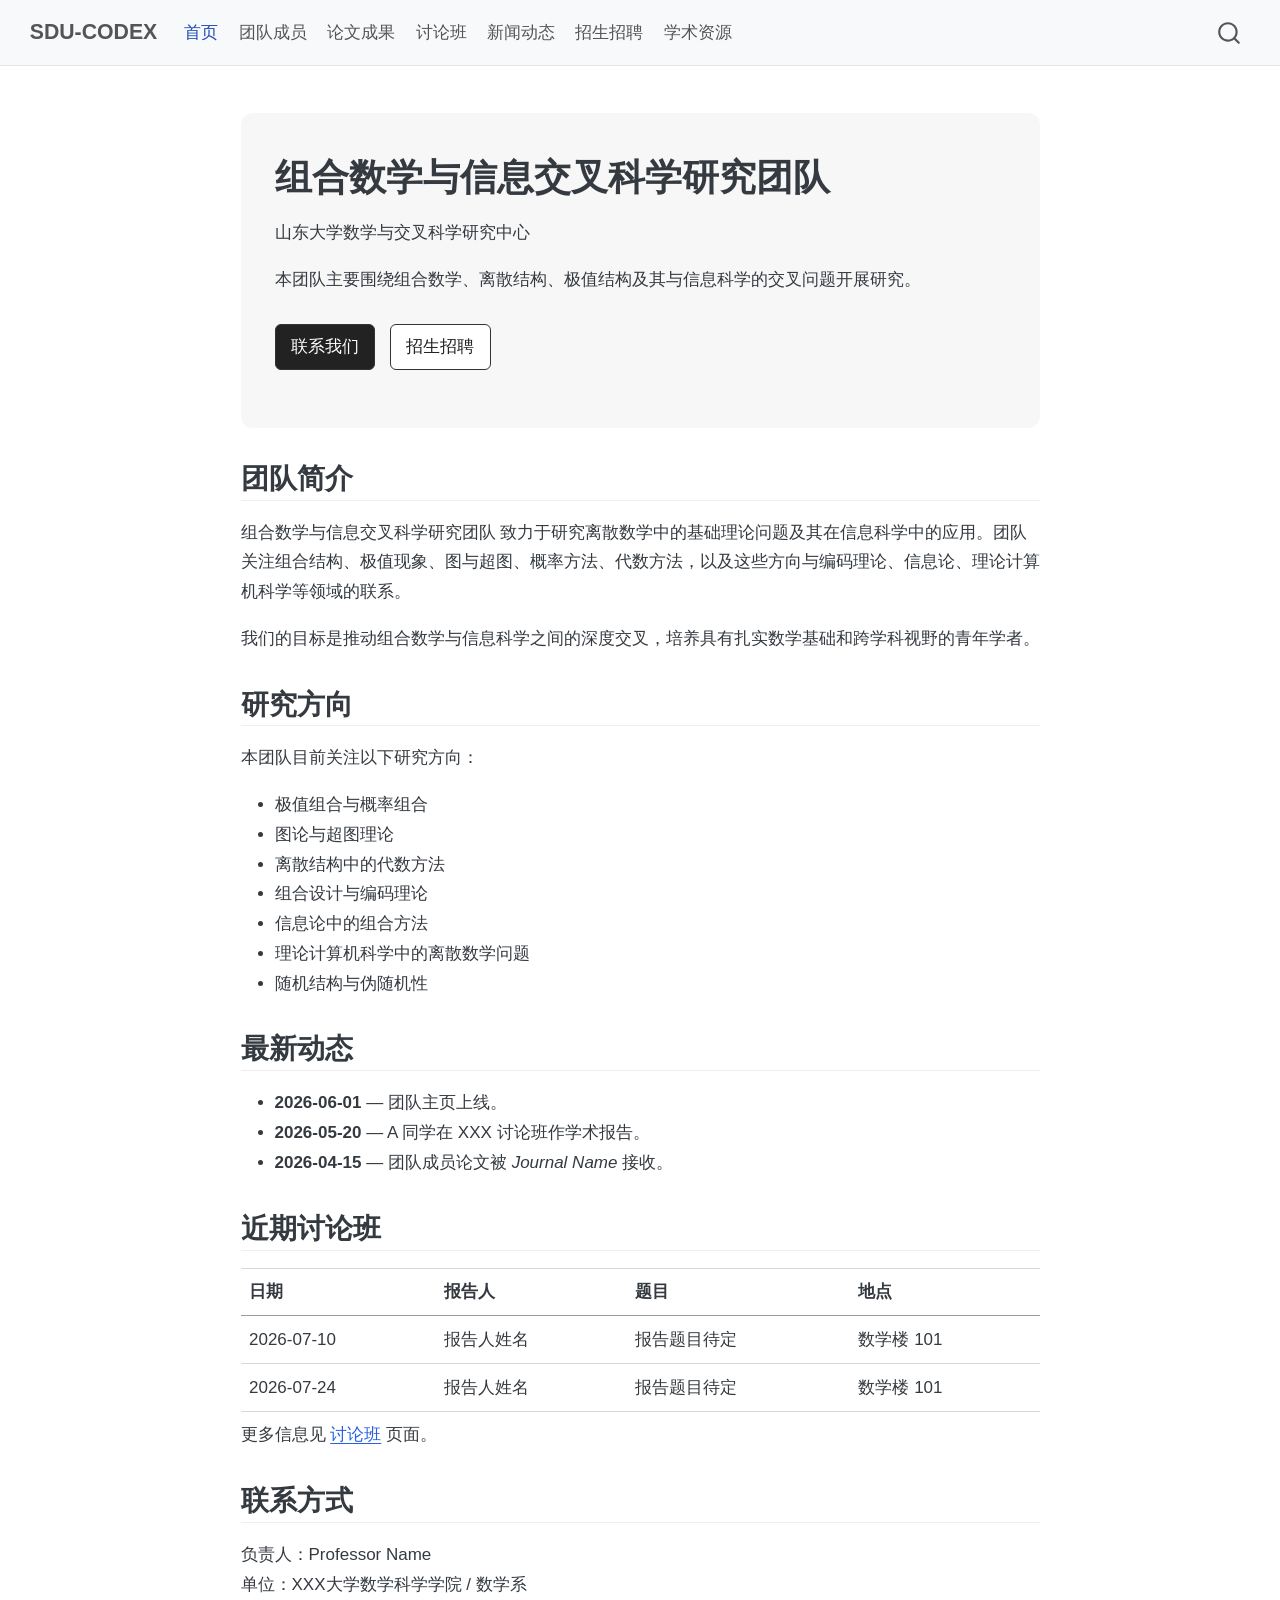
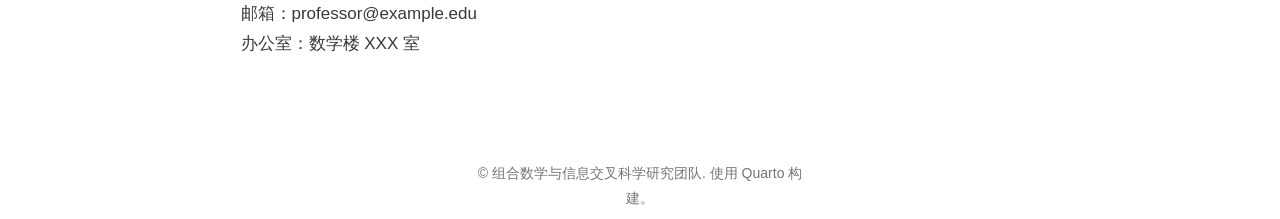
==== docs/index.html @ 804006fc "Initial website" ====
<!DOCTYPE html>
<html xmlns="http://www.w3.org/1999/xhtml" lang="zh-Hans" xml:lang="zh-Hans"><head>

<meta charset="utf-8">
<meta name="generator" content="quarto-1.9.38">

<meta name="viewport" content="width=device-width, initial-scale=1.0, user-scalable=yes">


<title>SDU-CODEX</title>
<style>
/* Default styles provided by pandoc.
** See https://pandoc.org/MANUAL.html#variables-for-html for config info.
*/
code{white-space: pre-wrap;}
span.smallcaps{font-variant: small-caps;}
div.columns{display: flex; gap: min(4vw, 1.5em);}
div.column{flex: auto; overflow-x: auto;}
div.hanging-indent{margin-left: 1.5em; text-indent: -1.5em;}
ul.task-list{list-style: none;}
ul.task-list li input[type="checkbox"] {
  width: 0.8em;
  margin: 0 0.8em 0.2em -1em; /* quarto-specific, see https://github.com/quarto-dev/quarto-cli/issues/4556 */ 
  vertical-align: middle;
}
</style>


<script src="site_libs/quarto-nav/quarto-nav.js"></script>
<script src="site_libs/quarto-nav/headroom.min.js"></script>
<script src="site_libs/clipboard/clipboard.min.js"></script>
<script src="site_libs/quarto-search/autocomplete.umd.js"></script>
<script src="site_libs/quarto-search/fuse.min.js"></script>
<script src="site_libs/quarto-search/quarto-search.js"></script>
<meta name="quarto:offset" content="./">
<script src="site_libs/quarto-html/quarto.js" type="module"></script>
<script src="site_libs/quarto-html/tabsets/tabsets.js" type="module"></script>
<script src="site_libs/quarto-html/popper.min.js"></script>
<script src="site_libs/quarto-html/tippy.umd.min.js"></script>
<script src="site_libs/quarto-html/anchor.min.js"></script>
<link href="site_libs/quarto-html/tippy.css" rel="stylesheet">
<link href="site_libs/quarto-html/quarto-syntax-highlighting-15634bcf2e68342d4ad2dfa704d543f6.css" rel="stylesheet" id="quarto-text-highlighting-styles">
<script src="site_libs/bootstrap/bootstrap.min.js"></script>
<link href="site_libs/bootstrap/bootstrap-icons.css" rel="stylesheet">
<link href="site_libs/bootstrap/bootstrap-c7ab57aa33037bad7520c6cb9ec7d6ec.min.css" rel="stylesheet" append-hash="true" id="quarto-bootstrap" data-mode="light">
<script id="quarto-search-options" type="application/json">{
  "location": "navbar",
  "copy-button": false,
  "collapse-after": 3,
  "panel-placement": "end",
  "type": "overlay",
  "limit": 50,
  "keyboard-shortcut": [
    "f",
    "/",
    "s"
  ],
  "show-item-context": false,
  "language": {
    "search-no-results-text": "没有结果",
    "search-matching-documents-text": "匹配的文档",
    "search-copy-link-title": "复制搜索链接",
    "search-hide-matches-text": "隐藏其它匹配结果",
    "search-more-match-text": "更多匹配结果",
    "search-more-matches-text": "更多匹配结果",
    "search-clear-button-title": "清除",
    "search-text-placeholder": "",
    "search-detached-cancel-button-title": "取消",
    "search-submit-button-title": "提交",
    "search-label": "搜索"
  }
}</script>
<style>html{ scroll-behavior: smooth; }</style>


<link rel="stylesheet" href="styles.css">
</head>

<body class="nav-fixed fullcontent quarto-light">

<div id="quarto-search-results"></div>
  <header id="quarto-header" class="headroom fixed-top">
    <nav class="navbar navbar-expand-lg " data-bs-theme="dark">
      <div class="navbar-container container-fluid">
      <div class="navbar-brand-container mx-auto">
    <a class="navbar-brand" href="./index.html">
    <span class="navbar-title">SDU-CODEX</span>
    </a>
  </div>
            <div id="quarto-search" class="" title="搜索"></div>
          <button class="navbar-toggler" type="button" data-bs-toggle="collapse" data-bs-target="#navbarCollapse" aria-controls="navbarCollapse" role="menu" aria-expanded="false" aria-label="展开或折叠导航栏" onclick="if (window.quartoToggleHeadroom) { window.quartoToggleHeadroom(); }">
  <span class="navbar-toggler-icon"></span>
</button>
          <div class="collapse navbar-collapse" id="navbarCollapse">
            <ul class="navbar-nav navbar-nav-scroll me-auto">
  <li class="nav-item">
    <a class="nav-link active" href="./index.html" aria-current="page"> 
<span class="menu-text">首页</span></a>
  </li>  
  <li class="nav-item">
    <a class="nav-link" href="./people.html"> 
<span class="menu-text">团队成员</span></a>
  </li>  
  <li class="nav-item">
    <a class="nav-link" href="./publications.html"> 
<span class="menu-text">论文成果</span></a>
  </li>  
  <li class="nav-item">
    <a class="nav-link" href="./seminars.html"> 
<span class="menu-text">讨论班</span></a>
  </li>  
  <li class="nav-item">
    <a class="nav-link" href="./news.html"> 
<span class="menu-text">新闻动态</span></a>
  </li>  
  <li class="nav-item">
    <a class="nav-link" href="./openings.html"> 
<span class="menu-text">招生招聘</span></a>
  </li>  
  <li class="nav-item">
    <a class="nav-link" href="./resources.html"> 
<span class="menu-text">学术资源</span></a>
  </li>  
</ul>
          </div> <!-- /navcollapse -->
            <div class="quarto-navbar-tools">
</div>
      </div> <!-- /container-fluid -->
    </nav>
</header>
<!-- content -->
<div id="quarto-content" class="quarto-container page-columns page-rows-contents page-layout-article page-navbar">
<!-- sidebar -->
<!-- margin-sidebar -->
    
<!-- main -->
<main class="content" id="quarto-document-content"><header id="title-block-header" class="quarto-title-block"></header>




<section id="组合数学与信息交叉科学研究团队" class="level1 hero">
<h1>组合数学与信息交叉科学研究团队</h1>
<p>山东大学数学与交叉科学研究中心</p>
<p>本团队主要围绕组合数学、离散结构、极值结构及其与信息科学的交叉问题开展研究。</p>
<p><a href="mailto:professor@example.edu" class="btn btn-primary">联系我们</a> <a href="./openings.html" class="btn btn-secondary">招生招聘</a></p>
</section>
<section id="团队简介" class="level2">
<h2 class="anchored" data-anchor-id="团队简介">团队简介</h2>
<p>组合数学与信息交叉科学研究团队 致力于研究离散数学中的基础理论问题及其在信息科学中的应用。团队关注组合结构、极值现象、图与超图、概率方法、代数方法，以及这些方向与编码理论、信息论、理论计算机科学等领域的联系。</p>
<p>我们的目标是推动组合数学与信息科学之间的深度交叉，培养具有扎实数学基础和跨学科视野的青年学者。</p>
</section>
<section id="研究方向" class="level2">
<h2 class="anchored" data-anchor-id="研究方向">研究方向</h2>
<p>本团队目前关注以下研究方向：</p>
<ul>
<li>极值组合与概率组合</li>
<li>图论与超图理论</li>
<li>离散结构中的代数方法</li>
<li>组合设计与编码理论</li>
<li>信息论中的组合方法</li>
<li>理论计算机科学中的离散数学问题</li>
<li>随机结构与伪随机性</li>
</ul>
</section>
<section id="最新动态" class="level2">
<h2 class="anchored" data-anchor-id="最新动态">最新动态</h2>
<ul>
<li><strong>2026-06-01</strong> — 团队主页上线。</li>
<li><strong>2026-05-20</strong> — A 同学在 XXX 讨论班作学术报告。</li>
<li><strong>2026-04-15</strong> — 团队成员论文被 <em>Journal Name</em> 接收。</li>
</ul>
</section>
<section id="近期讨论班" class="level2">
<h2 class="anchored" data-anchor-id="近期讨论班">近期讨论班</h2>
<table class="caption-top table">
<thead>
<tr class="header">
<th>日期</th>
<th>报告人</th>
<th>题目</th>
<th>地点</th>
</tr>
</thead>
<tbody>
<tr class="odd">
<td>2026-07-10</td>
<td>报告人姓名</td>
<td>报告题目待定</td>
<td>数学楼 101</td>
</tr>
<tr class="even">
<td>2026-07-24</td>
<td>报告人姓名</td>
<td>报告题目待定</td>
<td>数学楼 101</td>
</tr>
</tbody>
</table>
<p>更多信息见 <a href="./seminars.html">讨论班</a> 页面。</p>
</section>
<section id="联系方式" class="level2">
<h2 class="anchored" data-anchor-id="联系方式">联系方式</h2>
<p>负责人：Professor Name<br>
单位：XXX大学数学科学学院 / 数学系<br>
邮箱：professor@example.edu<br>
办公室：数学楼 XXX 室</p>


</section>

</main> <!-- /main -->
<script id="quarto-html-after-body" type="application/javascript">
  window.document.addEventListener("DOMContentLoaded", function (event) {
    const icon = "";
    const anchorJS = new window.AnchorJS();
    anchorJS.options = {
      placement: 'right',
      icon: icon
    };
    anchorJS.add('.anchored');
    const isCodeAnnotation = (el) => {
      for (const clz of el.classList) {
        if (clz.startsWith('code-annotation-')) {                     
          return true;
        }
      }
      return false;
    }
    const onCopySuccess = function(e) {
      // button target
      const button = e.trigger;
      // don't keep focus
      button.blur();
      // flash "checked"
      button.classList.add('code-copy-button-checked');
      var currentTitle = button.getAttribute("title");
      button.setAttribute("title", "已复制");
      let tooltip;
      if (window.bootstrap) {
        button.setAttribute("data-bs-toggle", "tooltip");
        button.setAttribute("data-bs-placement", "left");
        button.setAttribute("data-bs-title", "已复制");
        tooltip = new bootstrap.Tooltip(button, 
          { trigger: "manual", 
            customClass: "code-copy-button-tooltip",
            offset: [0, -8]});
        tooltip.show();    
      }
      setTimeout(function() {
        if (tooltip) {
          tooltip.hide();
          button.removeAttribute("data-bs-title");
          button.removeAttribute("data-bs-toggle");
          button.removeAttribute("data-bs-placement");
        }
        button.setAttribute("title", currentTitle);
        button.classList.remove('code-copy-button-checked');
      }, 1000);
      // clear code selection
      e.clearSelection();
    }
    const getTextToCopy = function(trigger) {
      const outerScaffold = trigger.parentElement.cloneNode(true);
      const codeEl = outerScaffold.querySelector('code');
      for (const childEl of codeEl.children) {
        if (isCodeAnnotation(childEl)) {
          childEl.remove();
        }
      }
      return codeEl.innerText;
    }
    const clipboard = new window.ClipboardJS('.code-copy-button:not([data-in-quarto-modal])', {
      text: getTextToCopy
    });
    clipboard.on('success', onCopySuccess);
    if (window.document.getElementById('quarto-embedded-source-code-modal')) {
      const clipboardModal = new window.ClipboardJS('.code-copy-button[data-in-quarto-modal]', {
        text: getTextToCopy,
        container: window.document.getElementById('quarto-embedded-source-code-modal')
      });
      clipboardModal.on('success', onCopySuccess);
    }
      var localhostRegex = new RegExp(/^(?:http|https):\/\/localhost\:?[0-9]*\//);
      var mailtoRegex = new RegExp(/^mailto:/);
        var filterRegex = new RegExp("https:\/\/SDU-CODEX\.github\.io\/");
      var isInternal = (href) => {
          return filterRegex.test(href) || localhostRegex.test(href) || mailtoRegex.test(href);
      }
      // Inspect non-navigation links and adorn them if external
     var links = window.document.querySelectorAll('a[href]:not(.nav-link):not(.navbar-brand):not(.toc-action):not(.sidebar-link):not(.sidebar-item-toggle):not(.pagination-link):not(.no-external):not([aria-hidden]):not(.dropdown-item):not(.quarto-navigation-tool):not(.about-link)');
      for (var i=0; i<links.length; i++) {
        const link = links[i];
        if (!isInternal(link.href)) {
          // undo the damage that might have been done by quarto-nav.js in the case of
          // links that we want to consider external
          if (link.dataset.originalHref !== undefined) {
            link.href = link.dataset.originalHref;
          }
        }
      }
    function tippyHover(el, contentFn, onTriggerFn, onUntriggerFn) {
      const config = {
        allowHTML: true,
        maxWidth: 500,
        delay: 100,
        arrow: false,
        appendTo: function(el) {
            return el.parentElement;
        },
        interactive: true,
        interactiveBorder: 10,
        theme: 'quarto',
        placement: 'bottom-start',
      };
      if (contentFn) {
        config.content = contentFn;
      }
      if (onTriggerFn) {
        config.onTrigger = onTriggerFn;
      }
      if (onUntriggerFn) {
        config.onUntrigger = onUntriggerFn;
      }
      window.tippy(el, config); 
    }
    const noterefs = window.document.querySelectorAll('a[role="doc-noteref"]');
    for (var i=0; i<noterefs.length; i++) {
      const ref = noterefs[i];
      tippyHover(ref, function() {
        // use id or data attribute instead here
        let href = ref.getAttribute('data-footnote-href') || ref.getAttribute('href');
        try { href = new URL(href).hash; } catch {}
        const id = href.replace(/^#\/?/, "");
        const note = window.document.getElementById(id);
        if (note) {
          return note.innerHTML;
        } else {
          return "";
        }
      });
    }
    const xrefs = window.document.querySelectorAll('a.quarto-xref');
    const processXRef = (id, note) => {
      // Strip column container classes
      const stripColumnClz = (el) => {
        el.classList.remove("page-full", "page-columns");
        if (el.children) {
          for (const child of el.children) {
            stripColumnClz(child);
          }
        }
      }
      stripColumnClz(note)
      if (id === null || id.startsWith('sec-')) {
        // Special case sections, only their first couple elements
        const container = document.createElement("div");
        if (note.children && note.children.length > 2) {
          container.appendChild(note.children[0].cloneNode(true));
          for (let i = 1; i < note.children.length; i++) {
            const child = note.children[i];
            if (child.tagName === "P" && child.innerText === "") {
              continue;
            } else {
              container.appendChild(child.cloneNode(true));
              break;
            }
          }
          if (window.Quarto?.typesetMath) {
            window.Quarto.typesetMath(container);
          }
          return container.innerHTML
        } else {
          if (window.Quarto?.typesetMath) {
            window.Quarto.typesetMath(note);
          }
          return note.innerHTML;
        }
      } else {
        // Remove any anchor links if they are present
        const anchorLink = note.querySelector('a.anchorjs-link');
        if (anchorLink) {
          anchorLink.remove();
        }
        if (window.Quarto?.typesetMath) {
          window.Quarto.typesetMath(note);
        }
        if (note.classList.contains("callout")) {
          return note.outerHTML;
        } else {
          return note.innerHTML;
        }
      }
    }
    for (var i=0; i<xrefs.length; i++) {
      const xref = xrefs[i];
      tippyHover(xref, undefined, function(instance) {
        instance.disable();
        let url = xref.getAttribute('href');
        let hash = undefined; 
        if (url.startsWith('#')) {
          hash = url;
        } else {
          try { hash = new URL(url).hash; } catch {}
        }
        if (hash) {
          const id = hash.replace(/^#\/?/, "");
          const note = window.document.getElementById(id);
          if (note !== null) {
            try {
              const html = processXRef(id, note.cloneNode(true));
              instance.setContent(html);
            } finally {
              instance.enable();
              instance.show();
            }
          } else {
            // See if we can fetch this
            fetch(url.split('#')[0])
            .then(res => res.text())
            .then(html => {
              const parser = new DOMParser();
              const htmlDoc = parser.parseFromString(html, "text/html");
              const note = htmlDoc.getElementById(id);
              if (note !== null) {
                const html = processXRef(id, note);
                instance.setContent(html);
              } 
            }).finally(() => {
              instance.enable();
              instance.show();
            });
          }
        } else {
          // See if we can fetch a full url (with no hash to target)
          // This is a special case and we should probably do some content thinning / targeting
          fetch(url)
          .then(res => res.text())
          .then(html => {
            const parser = new DOMParser();
            const htmlDoc = parser.parseFromString(html, "text/html");
            const note = htmlDoc.querySelector('main.content');
            if (note !== null) {
              // This should only happen for chapter cross references
              // (since there is no id in the URL)
              // remove the first header
              if (note.children.length > 0 && note.children[0].tagName === "HEADER") {
                note.children[0].remove();
              }
              const html = processXRef(null, note);
              instance.setContent(html);
            } 
          }).finally(() => {
            instance.enable();
            instance.show();
          });
        }
      }, function(instance) {
      });
    }
        let selectedAnnoteEl;
        const selectorForAnnotation = ( cell, annotation) => {
          let cellAttr = 'data-code-cell="' + cell + '"';
          let lineAttr = 'data-code-annotation="' +  annotation + '"';
          const selector = 'span[' + cellAttr + '][' + lineAttr + ']';
          return selector;
        }
        const selectCodeLines = (annoteEl) => {
          const doc = window.document;
          const targetCell = annoteEl.getAttribute("data-target-cell");
          const targetAnnotation = annoteEl.getAttribute("data-target-annotation");
          const annoteSpan = window.document.querySelector(selectorForAnnotation(targetCell, targetAnnotation));
          const lines = annoteSpan.getAttribute("data-code-lines").split(",");
          const lineIds = lines.map((line) => {
            return targetCell + "-" + line;
          })
          let top = null;
          let height = null;
          let parent = null;
          if (lineIds.length > 0) {
              //compute the position of the single el (top and bottom and make a div)
              const el = window.document.getElementById(lineIds[0]);
              top = el.offsetTop;
              height = el.offsetHeight;
              parent = el.parentElement.parentElement;
            if (lineIds.length > 1) {
              const lastEl = window.document.getElementById(lineIds[lineIds.length - 1]);
              const bottom = lastEl.offsetTop + lastEl.offsetHeight;
              height = bottom - top;
            }
            if (top !== null && height !== null && parent !== null) {
              // cook up a div (if necessary) and position it 
              let div = window.document.getElementById("code-annotation-line-highlight");
              if (div === null) {
                div = window.document.createElement("div");
                div.setAttribute("id", "code-annotation-line-highlight");
                div.style.position = 'absolute';
                parent.appendChild(div);
              }
              div.style.top = top - 2 + "px";
              div.style.height = height + 4 + "px";
              div.style.left = 0;
              let gutterDiv = window.document.getElementById("code-annotation-line-highlight-gutter");
              if (gutterDiv === null) {
                gutterDiv = window.document.createElement("div");
                gutterDiv.setAttribute("id", "code-annotation-line-highlight-gutter");
                gutterDiv.style.position = 'absolute';
                const codeCell = window.document.getElementById(targetCell);
                const gutter = codeCell.querySelector('.code-annotation-gutter');
                gutter.appendChild(gutterDiv);
              }
              gutterDiv.style.top = top - 2 + "px";
              gutterDiv.style.height = height + 4 + "px";
            }
            selectedAnnoteEl = annoteEl;
          }
        };
        const unselectCodeLines = () => {
          const elementsIds = ["code-annotation-line-highlight", "code-annotation-line-highlight-gutter"];
          elementsIds.forEach((elId) => {
            const div = window.document.getElementById(elId);
            if (div) {
              div.remove();
            }
          });
          selectedAnnoteEl = undefined;
        };
          // Handle positioning of the toggle
      window.addEventListener(
        "resize",
        throttle(() => {
          elRect = undefined;
          if (selectedAnnoteEl) {
            selectCodeLines(selectedAnnoteEl);
          }
        }, 10)
      );
      function throttle(fn, ms) {
      let throttle = false;
      let timer;
        return (...args) => {
          if(!throttle) { // first call gets through
              fn.apply(this, args);
              throttle = true;
          } else { // all the others get throttled
              if(timer) clearTimeout(timer); // cancel #2
              timer = setTimeout(() => {
                fn.apply(this, args);
                timer = throttle = false;
              }, ms);
          }
        };
      }
        // Attach click handler to the DT
        const annoteDls = window.document.querySelectorAll('dt[data-target-cell]');
        for (const annoteDlNode of annoteDls) {
          annoteDlNode.addEventListener('click', (event) => {
            const clickedEl = event.target;
            if (clickedEl !== selectedAnnoteEl) {
              unselectCodeLines();
              const activeEl = window.document.querySelector('dt[data-target-cell].code-annotation-active');
              if (activeEl) {
                activeEl.classList.remove('code-annotation-active');
              }
              selectCodeLines(clickedEl);
              clickedEl.classList.add('code-annotation-active');
            } else {
              // Unselect the line
              unselectCodeLines();
              clickedEl.classList.remove('code-annotation-active');
            }
          });
        }
    const findCites = (el) => {
      const parentEl = el.parentElement;
      if (parentEl) {
        const cites = parentEl.dataset.cites;
        if (cites) {
          return {
            el,
            cites: cites.split(' ')
          };
        } else {
          return findCites(el.parentElement)
        }
      } else {
        return undefined;
      }
    };
    var bibliorefs = window.document.querySelectorAll('a[role="doc-biblioref"]');
    for (var i=0; i<bibliorefs.length; i++) {
      const ref = bibliorefs[i];
      const citeInfo = findCites(ref);
      if (citeInfo) {
        tippyHover(citeInfo.el, function() {
          var popup = window.document.createElement('div');
          citeInfo.cites.forEach(function(cite) {
            var citeDiv = window.document.createElement('div');
            citeDiv.classList.add('hanging-indent');
            citeDiv.classList.add('csl-entry');
            var biblioDiv = window.document.getElementById('ref-' + cite);
            if (biblioDiv) {
              citeDiv.innerHTML = biblioDiv.innerHTML;
            }
            popup.appendChild(citeDiv);
          });
          return popup.innerHTML;
        });
      }
    }
  });
  </script>
</div> <!-- /content -->
<footer class="footer">
  <div class="nav-footer">
    <div class="nav-footer-left">
      &nbsp;
    </div>   
    <div class="nav-footer-center">
<p>© 组合数学与信息交叉科学研究团队. 使用 Quarto 构建。</p>
</div>
    <div class="nav-footer-right">
      &nbsp;
    </div>
  </div>
</footer>




<script src="site_libs/quarto-html/zenscroll-min.js"></script>
</body></html>
---- docs/site_libs/quarto-html/tippy.css ----
.tippy-box[data-animation=fade][data-state=hidden]{opacity:0}[data-tippy-root]{max-width:calc(100vw - 10px)}.tippy-box{position:relative;background-color:#333;color:#fff;border-radius:4px;font-size:14px;line-height:1.4;white-space:normal;outline:0;transition-property:transform,visibility,opacity}.tippy-box[data-placement^=top]>.tippy-arrow{bottom:0}.tippy-box[data-placement^=top]>.tippy-arrow:before{bottom:-7px;left:0;border-width:8px 8px 0;border-top-color:initial;transform-origin:center top}.tippy-box[data-placement^=bottom]>.tippy-arrow{top:0}.tippy-box[data-placement^=bottom]>.tippy-arrow:before{top:-7px;left:0;border-width:0 8px 8px;border-bottom-color:initial;transform-origin:center bottom}.tippy-box[data-placement^=left]>.tippy-arrow{right:0}.tippy-box[data-placement^=left]>.tippy-arrow:before{border-width:8px 0 8px 8px;border-left-color:initial;right:-7px;transform-origin:center left}.tippy-box[data-placement^=right]>.tippy-arrow{left:0}.tippy-box[data-placement^=right]>.tippy-arrow:before{left:-7px;border-width:8px 8px 8px 0;border-right-color:initial;transform-origin:center right}.tippy-box[data-inertia][data-state=visible]{transition-timing-function:cubic-bezier(.54,1.5,.38,1.11)}.tippy-arrow{width:16px;height:16px;color:#333}.tippy-arrow:before{content:"";position:absolute;border-color:transparent;border-style:solid}.tippy-content{position:relative;padding:5px 9px;z-index:1}
---- docs/site_libs/quarto-html/quarto-syntax-highlighting-15634bcf2e68342d4ad2dfa704d543f6.css ----
/* quarto syntax highlight colors */
:root {
  --quarto-hl-ot-color: #003B4F;
  --quarto-hl-at-color: #657422;
  --quarto-hl-ss-color: #20794D;
  --quarto-hl-an-color: #5E5E5E;
  --quarto-hl-fu-color: #4758AB;
  --quarto-hl-st-color: #20794D;
  --quarto-hl-cf-color: #003B4F;
  --quarto-hl-op-color: #5E5E5E;
  --quarto-hl-er-color: #AD0000;
  --quarto-hl-bn-color: #AD0000;
  --quarto-hl-al-color: #AD0000;
  --quarto-hl-va-color: #111111;
  --quarto-hl-bu-color: inherit;
  --quarto-hl-ex-color: inherit;
  --quarto-hl-pp-color: #AD0000;
  --quarto-hl-in-color: #5E5E5E;
  --quarto-hl-vs-color: #20794D;
  --quarto-hl-wa-color: #5E5E5E;
  --quarto-hl-do-color: #5E5E5E;
  --quarto-hl-im-color: #00769E;
  --quarto-hl-ch-color: #20794D;
  --quarto-hl-dt-color: #AD0000;
  --quarto-hl-fl-color: #AD0000;
  --quarto-hl-co-color: #5E5E5E;
  --quarto-hl-cv-color: #5E5E5E;
  --quarto-hl-cn-color: #8f5902;
  --quarto-hl-sc-color: #5E5E5E;
  --quarto-hl-dv-color: #AD0000;
  --quarto-hl-kw-color: #003B4F;
}

/* other quarto variables */
:root {
  --quarto-font-monospace: SFMono-Regular, Menlo, Monaco, Consolas, "Liberation Mono", "Courier New", monospace;
}

/* syntax highlight based on Pandoc's rules */
pre > code.sourceCode > span {
  color: #003B4F;
}

code.sourceCode > span {
  color: #003B4F;
}

div.sourceCode,
div.sourceCode pre.sourceCode {
  color: #003B4F;
}

/* Normal */
code span {
  color: #003B4F;
}

/* Alert */
code span.al {
  color: #AD0000;
  font-style: inherit;
}

/* Annotation */
code span.an {
  color: #5E5E5E;
  font-style: inherit;
}

/* Attribute */
code span.at {
  color: #657422;
  font-style: inherit;
}

/* BaseN */
code span.bn {
  color: #AD0000;
  font-style: inherit;
}

/* BuiltIn */
code span.bu {
  font-style: inherit;
}

/* ControlFlow */
code span.cf {
  color: #003B4F;
  font-weight: bold;
  font-style: inherit;
}

/* Char */
code span.ch {
  color: #20794D;
  font-style: inherit;
}

/* Constant */
code span.cn {
  color: #8f5902;
  font-style: inherit;
}

/* Comment */
code span.co {
  color: #5E5E5E;
  font-style: inherit;
}

/* CommentVar */
code span.cv {
  color: #5E5E5E;
  font-style: italic;
}

/* Documentation */
code span.do {
  color: #5E5E5E;
  font-style: italic;
}

/* DataType */
code span.dt {
  color: #AD0000;
  font-style: inherit;
}

/* DecVal */
code span.dv {
  color: #AD0000;
  font-style: inherit;
}

/* Error */
code span.er {
  color: #AD0000;
  font-style: inherit;
}

/* Extension */
code span.ex {
  font-style: inherit;
}

/* Float */
code span.fl {
  color: #AD0000;
  font-style: inherit;
}

/* Function */
code span.fu {
  color: #4758AB;
  font-style: inherit;
}

/* Import */
code span.im {
  color: #00769E;
  font-style: inherit;
}

/* Information */
code span.in {
  color: #5E5E5E;
  font-style: inherit;
}

/* Keyword */
code span.kw {
  color: #003B4F;
  font-weight: bold;
  font-style: inherit;
}

/* Operator */
code span.op {
  color: #5E5E5E;
  font-style: inherit;
}

/* Other */
code span.ot {
  color: #003B4F;
  font-style: inherit;
}

/* Preprocessor */
code span.pp {
  color: #AD0000;
  font-style: inherit;
}

/* SpecialChar */
code span.sc {
  color: #5E5E5E;
  font-style: inherit;
}

/* SpecialString */
code span.ss {
  color: #20794D;
  font-style: inherit;
}

/* String */
code span.st {
  color: #20794D;
  font-style: inherit;
}

/* Variable */
code span.va {
  color: #111111;
  font-style: inherit;
}

/* VerbatimString */
code span.vs {
  color: #20794D;
  font-style: inherit;
}

/* Warning */
code span.wa {
  color: #5E5E5E;
  font-style: italic;
}

.prevent-inlining {
  content: "</";
}

/*# sourceMappingURL=f23921c56f73e400b49028c9186a1aa0.css.map */
---- docs/styles.css ----
body {
  max-width: 1050px;
  margin: auto;
  font-size: 17px;
  line-height: 1.75;
  font-family: -apple-system, BlinkMacSystemFont, "Segoe UI", "Noto Sans SC", "Microsoft YaHei", sans-serif;
}

.navbar {
  border-bottom: 1px solid #e5e5e5;
}

.navbar-title {
  font-weight: 600;
}

.hero {
  padding: 2.4rem 2rem;
  margin-bottom: 2rem;
  border-radius: 12px;
  background: #f7f7f7;
}

.hero h1 {
  margin-top: 0;
  font-size: 2.15rem;
  line-height: 1.3;
}

.btn {
  display: inline-block;
  margin-top: 0.7rem;
  margin-right: 0.6rem;
  padding: 0.55rem 0.9rem;
  border-radius: 6px;
  text-decoration: none;
  border: 1px solid #333;
}

.btn-primary {
  background: #222;
  color: white;
}

.btn-secondary {
  background: white;
  color: #222;
}

.person {
  overflow: auto;
  margin-bottom: 2rem;
}

.person img {
  float: left;
  margin-right: 1.5rem;
  margin-bottom: 1rem;
  border-radius: 8px;
}

.person-grid {
  display: grid;
  grid-template-columns: repeat(auto-fit, minmax(220px, 1fr));
  gap: 1.2rem;
}

.person-card {
  padding: 1rem;
  border: 1px solid #e5e5e5;
  border-radius: 10px;
  background: white;
}

.person-card img {
  width: 100%;
  max-width: 140px;
  border-radius: 8px;
  display: block;
  margin-bottom: 0.8rem;
}

table {
  width: 100%;
}

td, th {
  vertical-align: top;
}

h2 {
  margin-top: 2rem;
  border-bottom: 1px solid #eee;
  padding-bottom: 0.25rem;
}

code {
  font-family: "SFMono-Regular", Consolas, "Liberation Mono", Menlo, monospace;
}
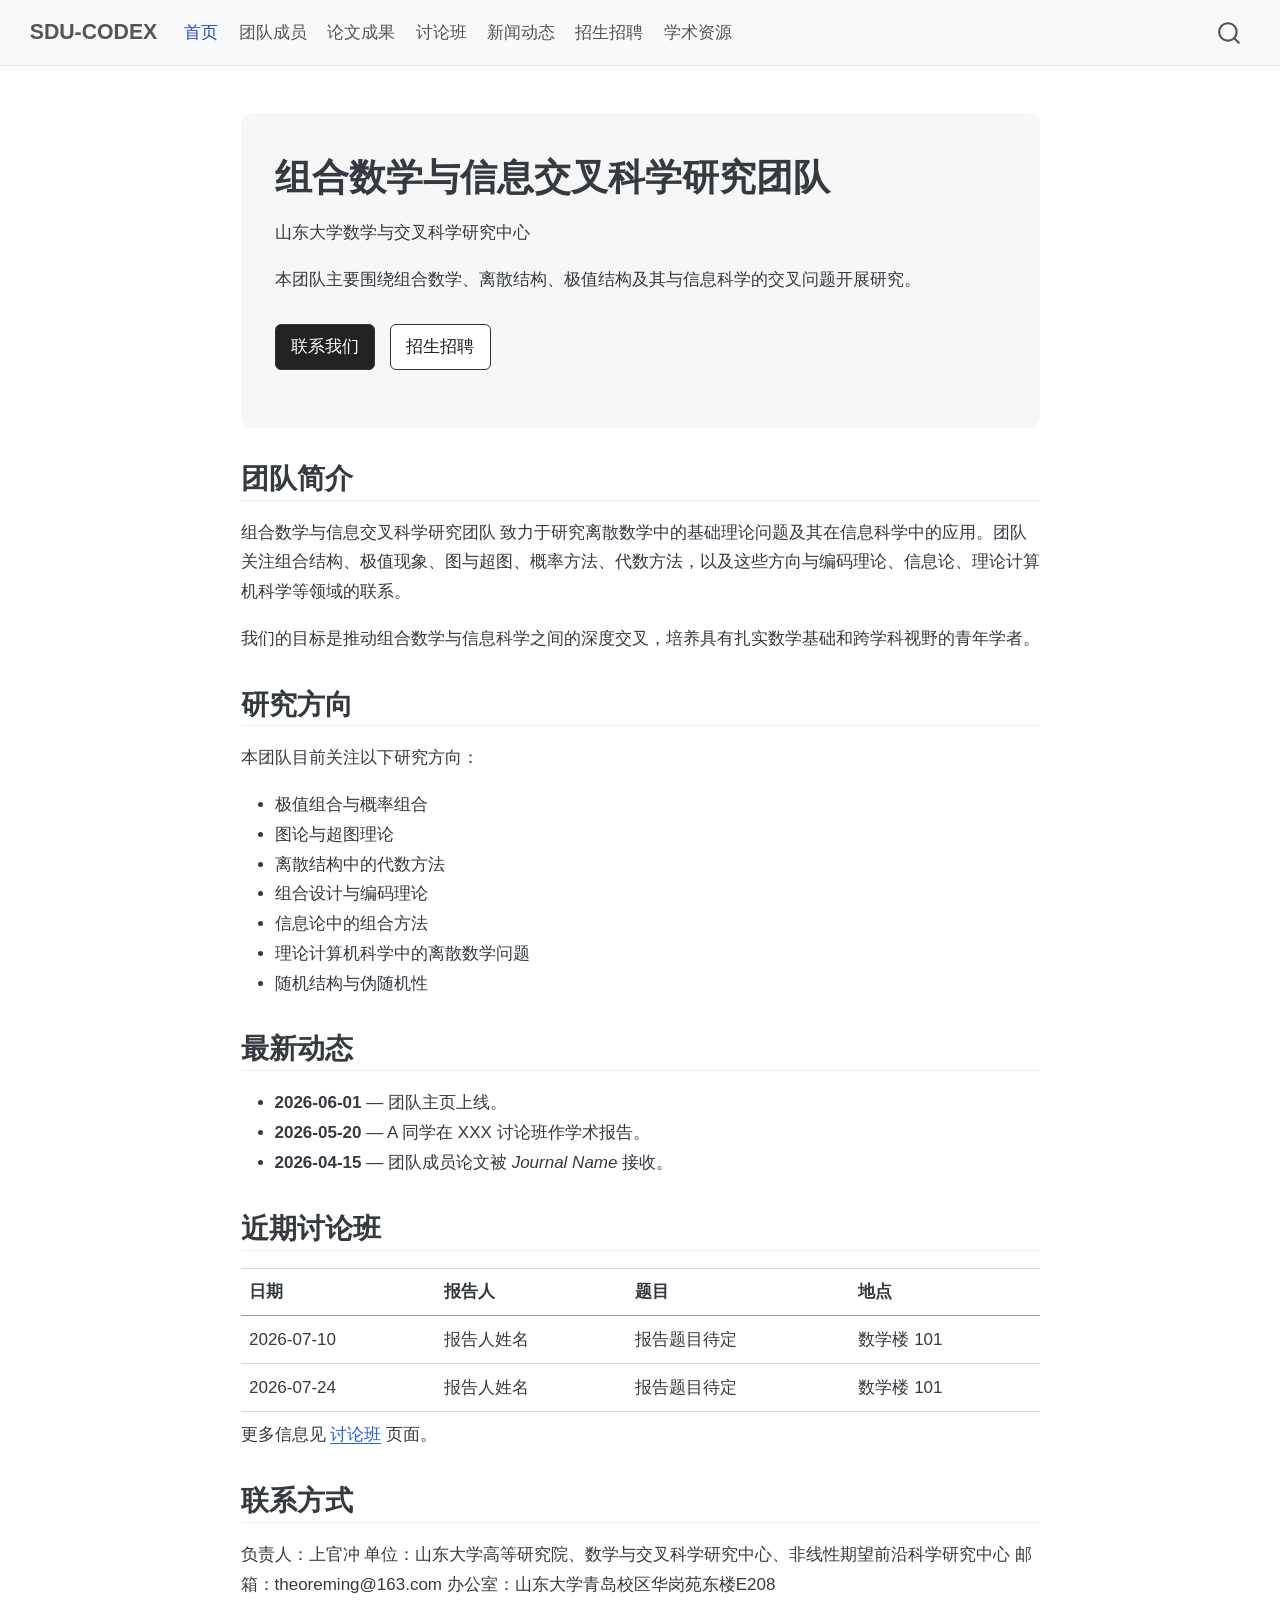
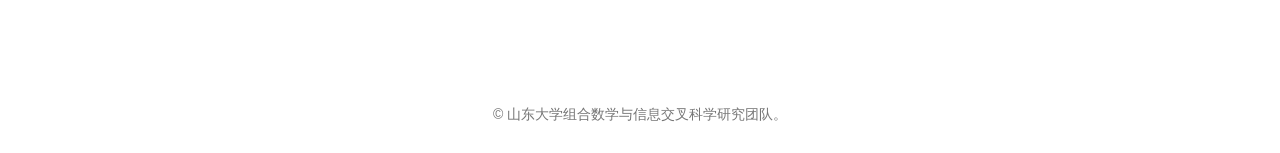
==== commit 5a1081d1: "Update website" ====
--- a/docs/index.html
+++ b/docs/index.html
@@ -201,10 +201,7 @@
 </section>
 <section id="联系方式" class="level2">
 <h2 class="anchored" data-anchor-id="联系方式">联系方式</h2>
-<p>负责人：Professor Name<br>
-单位：XXX大学数学科学学院 / 数学系<br>
-邮箱：professor@example.edu<br>
-办公室：数学楼 XXX 室</p>
+<p>负责人：上官冲 单位：山东大学高等研究院、数学与交叉科学研究中心、非线性期望前沿科学研究中心 邮箱：theoreming@163.com 办公室：山东大学青岛校区华岗苑东楼E208</p>
 
 
 </section>
@@ -617,7 +614,7 @@
       &nbsp;
     </div>   
     <div class="nav-footer-center">
-<p>© 组合数学与信息交叉科学研究团队. 使用 Quarto 构建。</p>
+<p>© 山东大学组合数学与信息交叉科学研究团队。</p>
 </div>
     <div class="nav-footer-right">
       &nbsp;
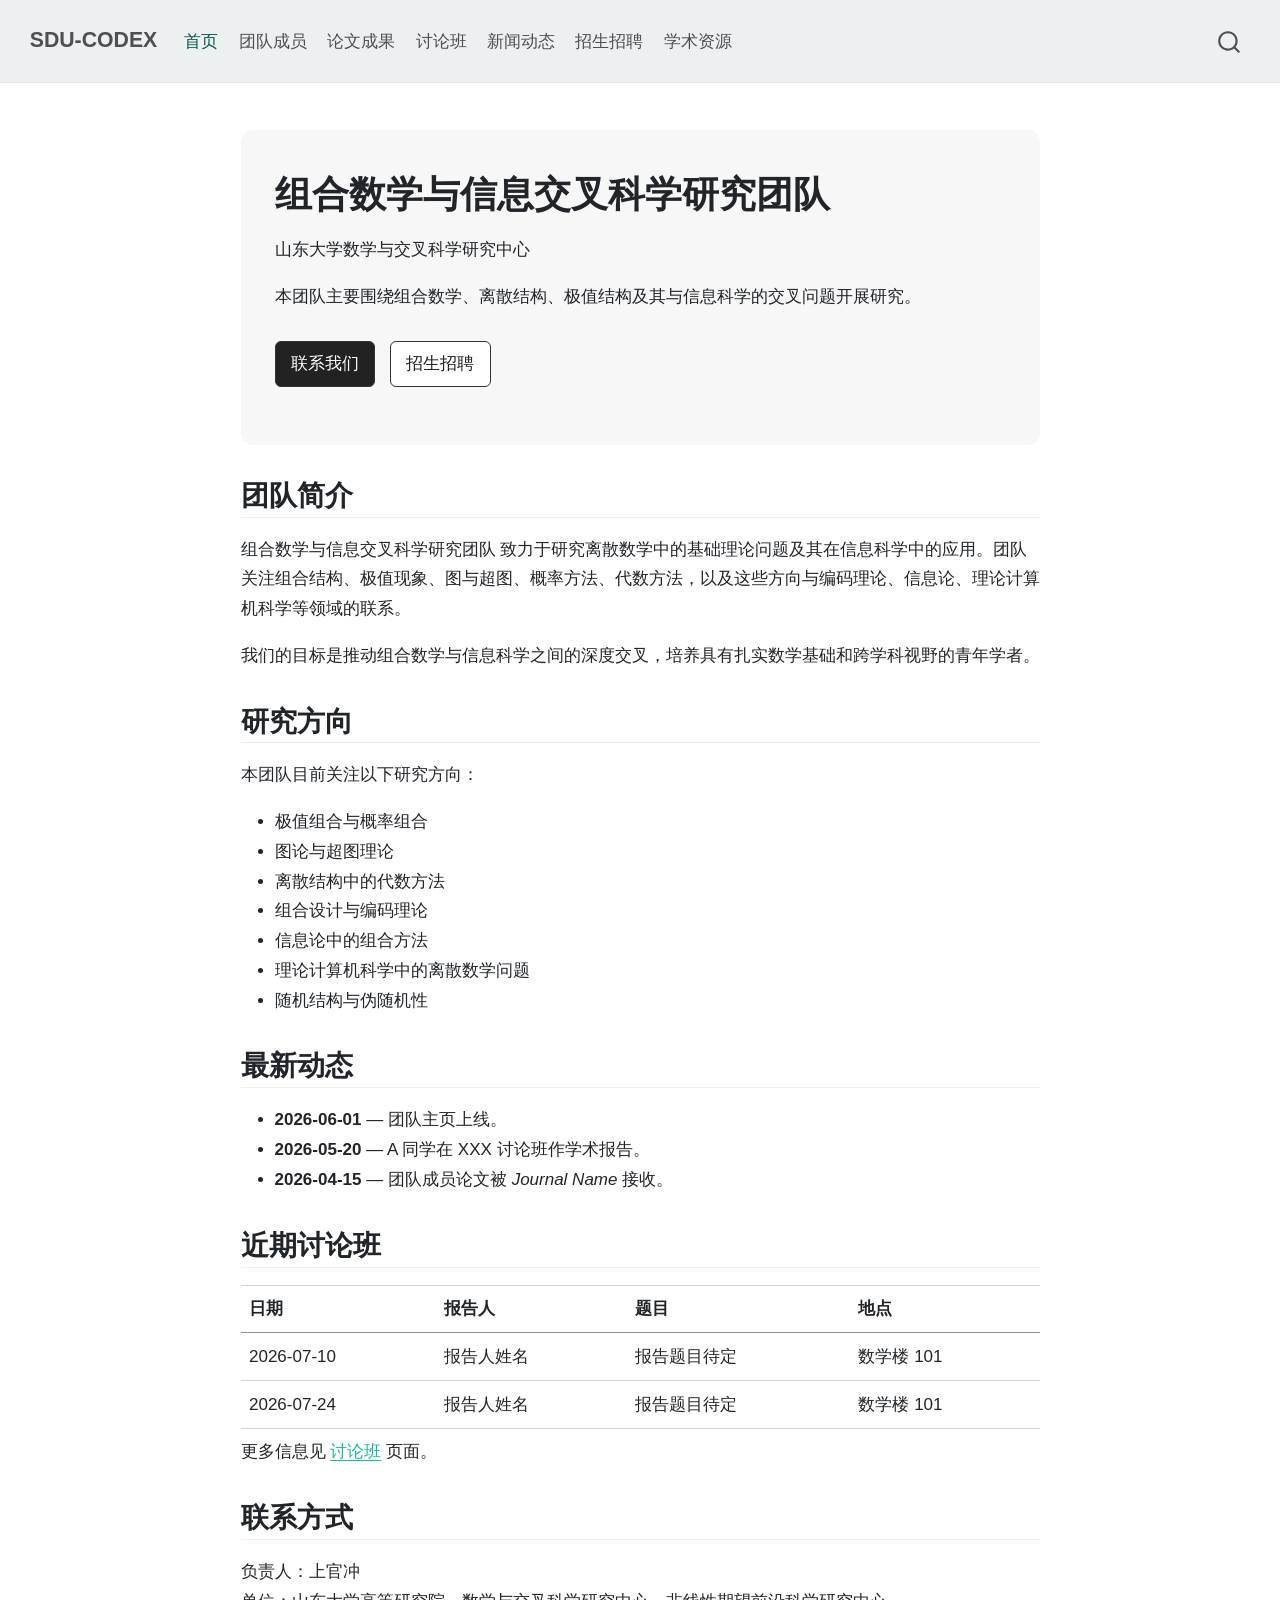
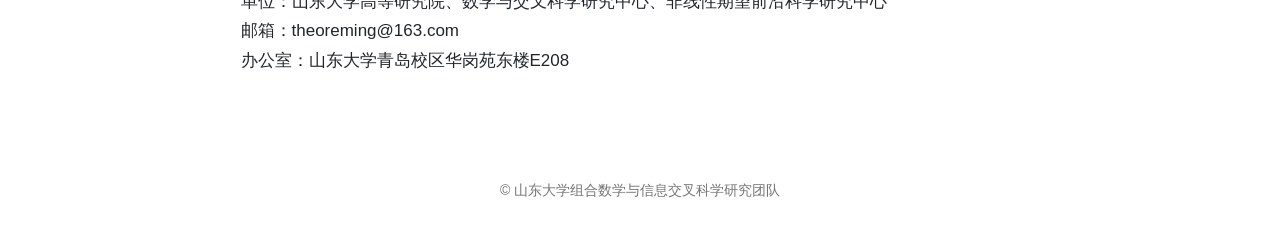
==== commit de2cb1ba: "Update website" ====
--- a/docs/index.html
+++ b/docs/index.html
@@ -42,7 +42,7 @@
 <link href="site_libs/quarto-html/quarto-syntax-highlighting-15634bcf2e68342d4ad2dfa704d543f6.css" rel="stylesheet" id="quarto-text-highlighting-styles">
 <script src="site_libs/bootstrap/bootstrap.min.js"></script>
 <link href="site_libs/bootstrap/bootstrap-icons.css" rel="stylesheet">
-<link href="site_libs/bootstrap/bootstrap-c7ab57aa33037bad7520c6cb9ec7d6ec.min.css" rel="stylesheet" append-hash="true" id="quarto-bootstrap" data-mode="light">
+<link href="site_libs/bootstrap/bootstrap-a54a7b48e3bc148cd70fa1402b6a6b8c.min.css" rel="stylesheet" append-hash="true" id="quarto-bootstrap" data-mode="light">
 <script id="quarto-search-options" type="application/json">{
   "location": "navbar",
   "copy-button": false,
@@ -201,7 +201,10 @@
 </section>
 <section id="联系方式" class="level2">
 <h2 class="anchored" data-anchor-id="联系方式">联系方式</h2>
-<p>负责人：上官冲 单位：山东大学高等研究院、数学与交叉科学研究中心、非线性期望前沿科学研究中心 邮箱：theoreming@163.com 办公室：山东大学青岛校区华岗苑东楼E208</p>
+<p>负责人：上官冲<br>
+单位：山东大学高等研究院、数学与交叉科学研究中心、非线性期望前沿科学研究中心<br>
+邮箱：theoreming@163.com<br>
+办公室：山东大学青岛校区华岗苑东楼E208</p>
 
 
 </section>
@@ -614,7 +617,7 @@
       &nbsp;
     </div>   
     <div class="nav-footer-center">
-<p>© 山东大学组合数学与信息交叉科学研究团队。</p>
+<p>© 山东大学组合数学与信息交叉科学研究团队</p>
 </div>
     <div class="nav-footer-right">
       &nbsp;
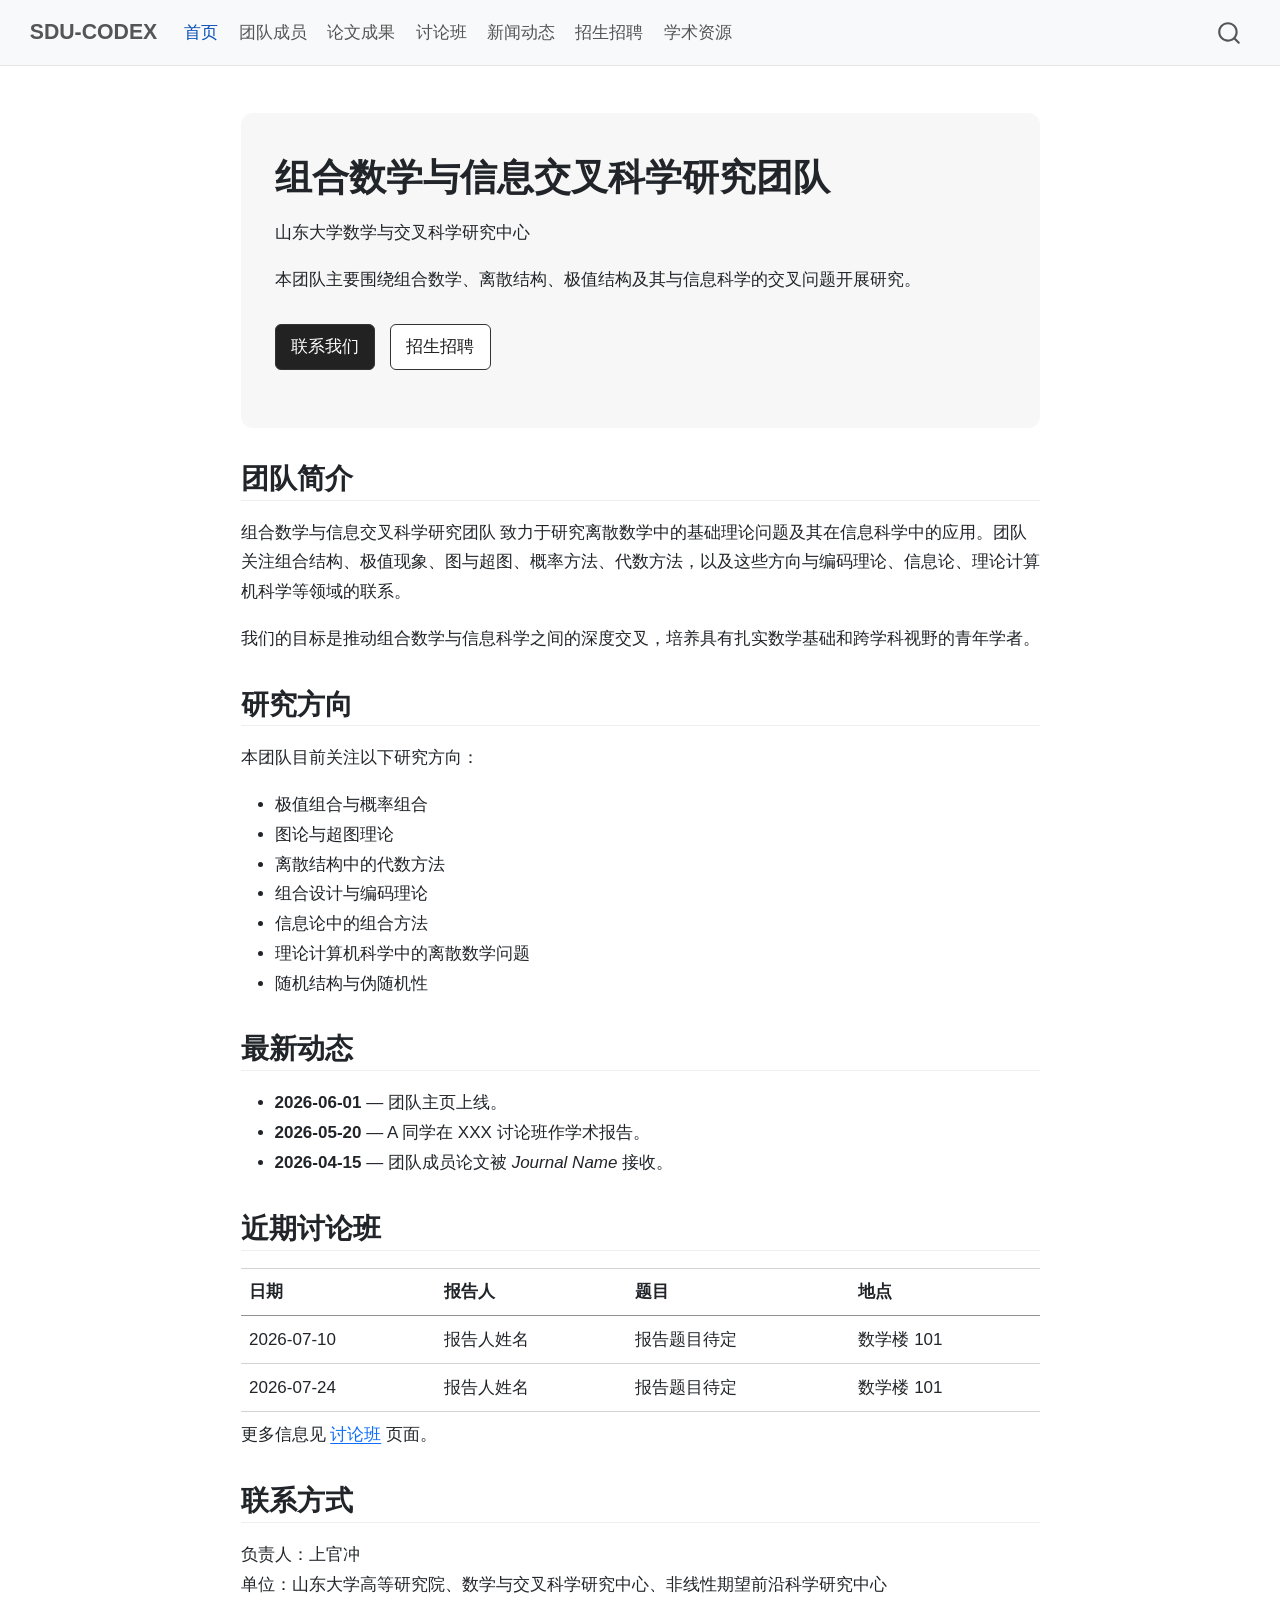
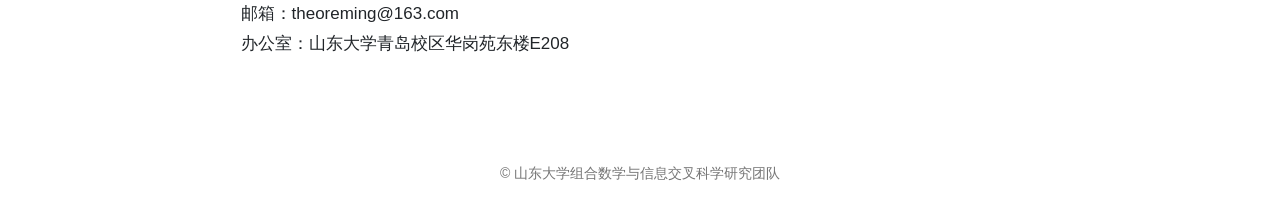
==== commit 2130f851: "Update website" ====
--- a/docs/index.html
+++ b/docs/index.html
@@ -42,7 +42,7 @@
 <link href="site_libs/quarto-html/quarto-syntax-highlighting-15634bcf2e68342d4ad2dfa704d543f6.css" rel="stylesheet" id="quarto-text-highlighting-styles">
 <script src="site_libs/bootstrap/bootstrap.min.js"></script>
 <link href="site_libs/bootstrap/bootstrap-icons.css" rel="stylesheet">
-<link href="site_libs/bootstrap/bootstrap-a54a7b48e3bc148cd70fa1402b6a6b8c.min.css" rel="stylesheet" append-hash="true" id="quarto-bootstrap" data-mode="light">
+<link href="site_libs/bootstrap/bootstrap-c3a5f79f9c6639312e6d711add57c715.min.css" rel="stylesheet" append-hash="true" id="quarto-bootstrap" data-mode="light">
 <script id="quarto-search-options" type="application/json">{
   "location": "navbar",
   "copy-button": false,
